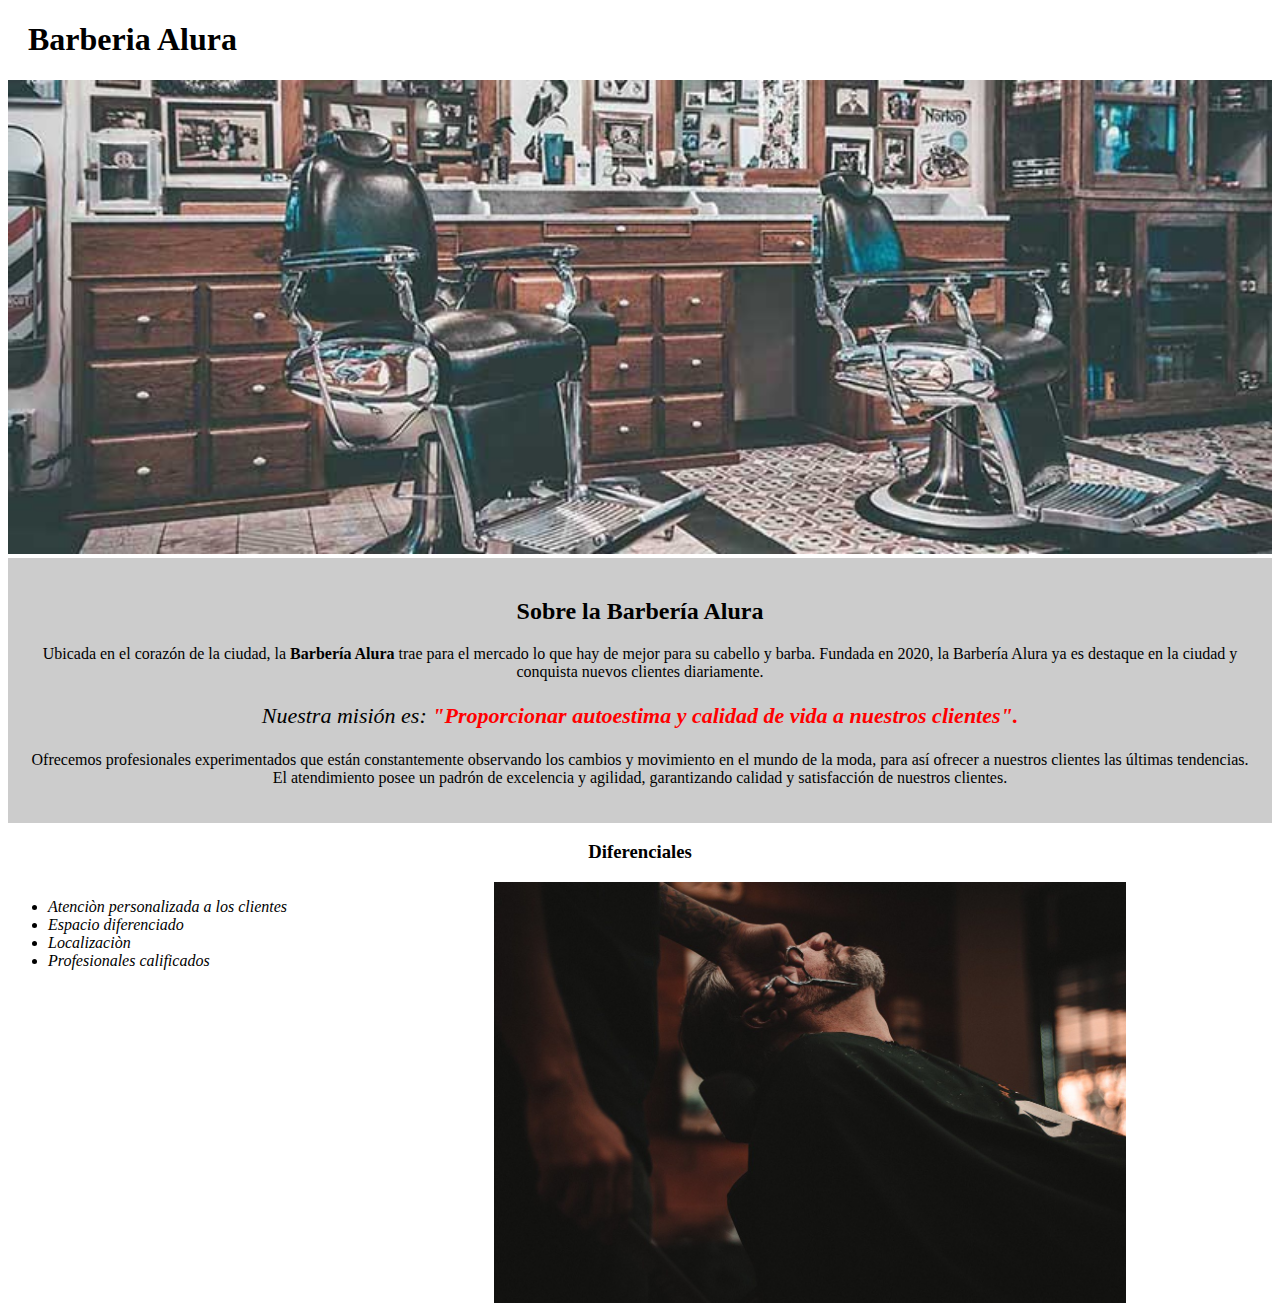
==== index.html @ 76ac4eed "subiendo a github" ====
<!DOCTYPE html>
<html lang="en">
<head>
    <meta charset="UTF-8">
    <meta name="viewport" content="width=device-width, initial-scale=1.0">
    <title>La barberia</title>
    <link rel="stylesheet" href="style.css">
   
</head>
<body>
    
    <header>
        <h1 class="titulo-principal"> Barberia Alura</h1>
       
    </header>
    
  

    <img class="banner"  src="imagenes/banner.jpg" alt="banner"  >

    <div class="principal">
        <h2 class="titulo-centrado">  Sobre la Barbería Alura</h2>

        <p >
            Ubicada en el corazón de la ciudad, la <strong> Barbería Alura </strong> trae para el mercado lo que hay de mejor para su cabello y barba. Fundada en 2020, la Barbería Alura ya es destaque en la ciudad y conquista nuevos clientes diariamente. 
        </p>
        <p class="mision">
            <em> Nuestra misión es: <strong>"Proporcionar autoestima y calidad de vida a nuestros clientes". </strong> 
        </p>

        </em>
        
        <p >
            Ofrecemos profesionales experimentados que están constantemente observando los cambios y movimiento en el mundo de la moda, para así ofrecer a nuestros clientes las últimas tendencias. El atendimiento posee un padrón de excelencia y agilidad, garantizando calidad y satisfacción de nuestros clientes.
        </p>

    </div class="diferenciales">

        <h3 class="titulo-centrado">Diferenciales</h3>
        <ul>
            <li class="items">Atenciòn personalizada a los clientes</li>
            <li class="items">Espacio diferenciado</li>
            <li class="items">Localizaciòn</li>
            <li class="items">Profesionales calificados</li>
        </ul>
        <img src="imagenes\diferenciales.jpg" alt="diferenciale.jpg"  class="imagenDiferenciales">

    <div>

    </div>
    

    
   
    
</body>
</html>
---- style.css ----
.principal{
    background: #ccc;
    padding: 20px;
}
.titulo-principal {
    padding-left: 20px;

}

.banner{
    width: 100%;
}



.titulo-centrado{
    text-align: center;
}
p{
    text-align: center;

}

em strong{
    color:red
}
.mision{
    font-size: 22px;
}

.diferenciales{
    background: #fff;
    padding: 30px;

}



ul{
  display: inline-block;
  vertical-align: top;
  width: 25%;
  margin-right: 10%;
}

.items{
    font-style: italic;
}
.imagenDiferenciales{
    width: 50%;
}
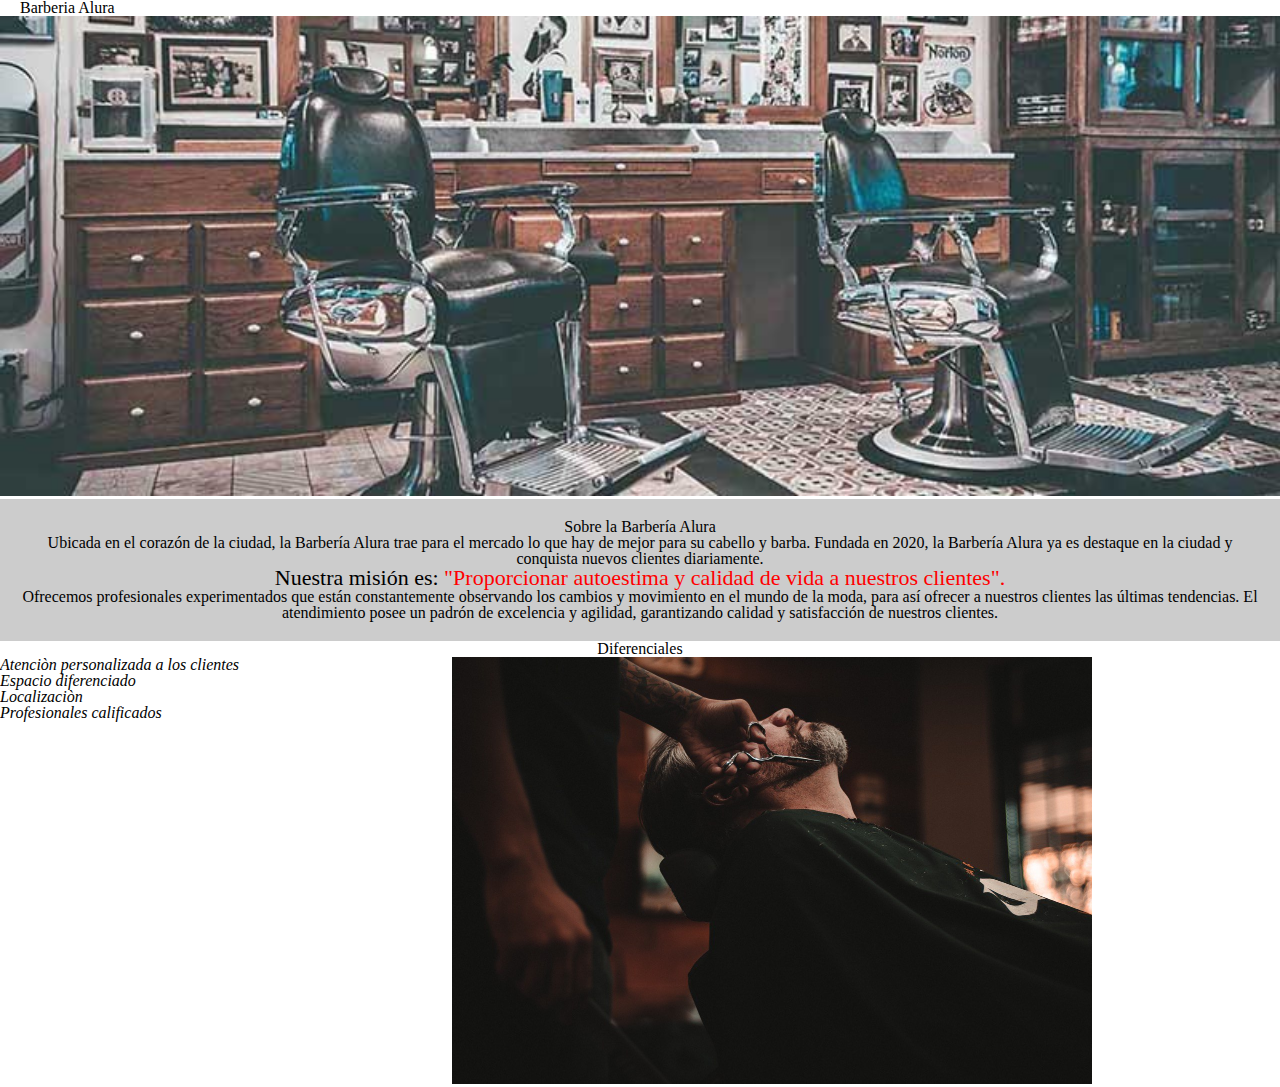
==== commit e85d6073: "creamos contactos.html y reasignamos los estilos" ====
--- a/index.html
+++ b/index.html
@@ -4,7 +4,8 @@
     <meta charset="UTF-8">
     <meta name="viewport" content="width=device-width, initial-scale=1.0">
     <title>La barberia</title>
-    <link rel="stylesheet" href="style.css">
+    <link rel="stylesheet" href="reset.css">
+    <link rel="stylesheet" href="style-home.css">
    
 </head>
 <body>
--- a/style-home.css
+++ b/style-home.css
@@ -0,0 +1,52 @@
+
+.principal{
+    background: #ccc;
+    padding: 20px;
+}
+.titulo-principal {
+    padding-left: 20px;
+
+}
+
+.banner{
+    width: 100%;
+}
+
+
+
+.titulo-centrado{
+    text-align: center;
+}
+p{
+    text-align: center;
+
+}
+
+em strong{
+    color:red
+}
+.mision{
+    font-size: 22px;
+}
+
+.diferenciales{
+    background: #fff;
+    padding: 30px;
+
+}
+
+
+
+ul{
+  display: inline-block;
+  vertical-align: top;
+  width: 25%;
+  margin-right: 10%;
+}
+
+.items{
+    font-style: italic;
+}
+.imagenDiferenciales{
+    width: 50%;
+}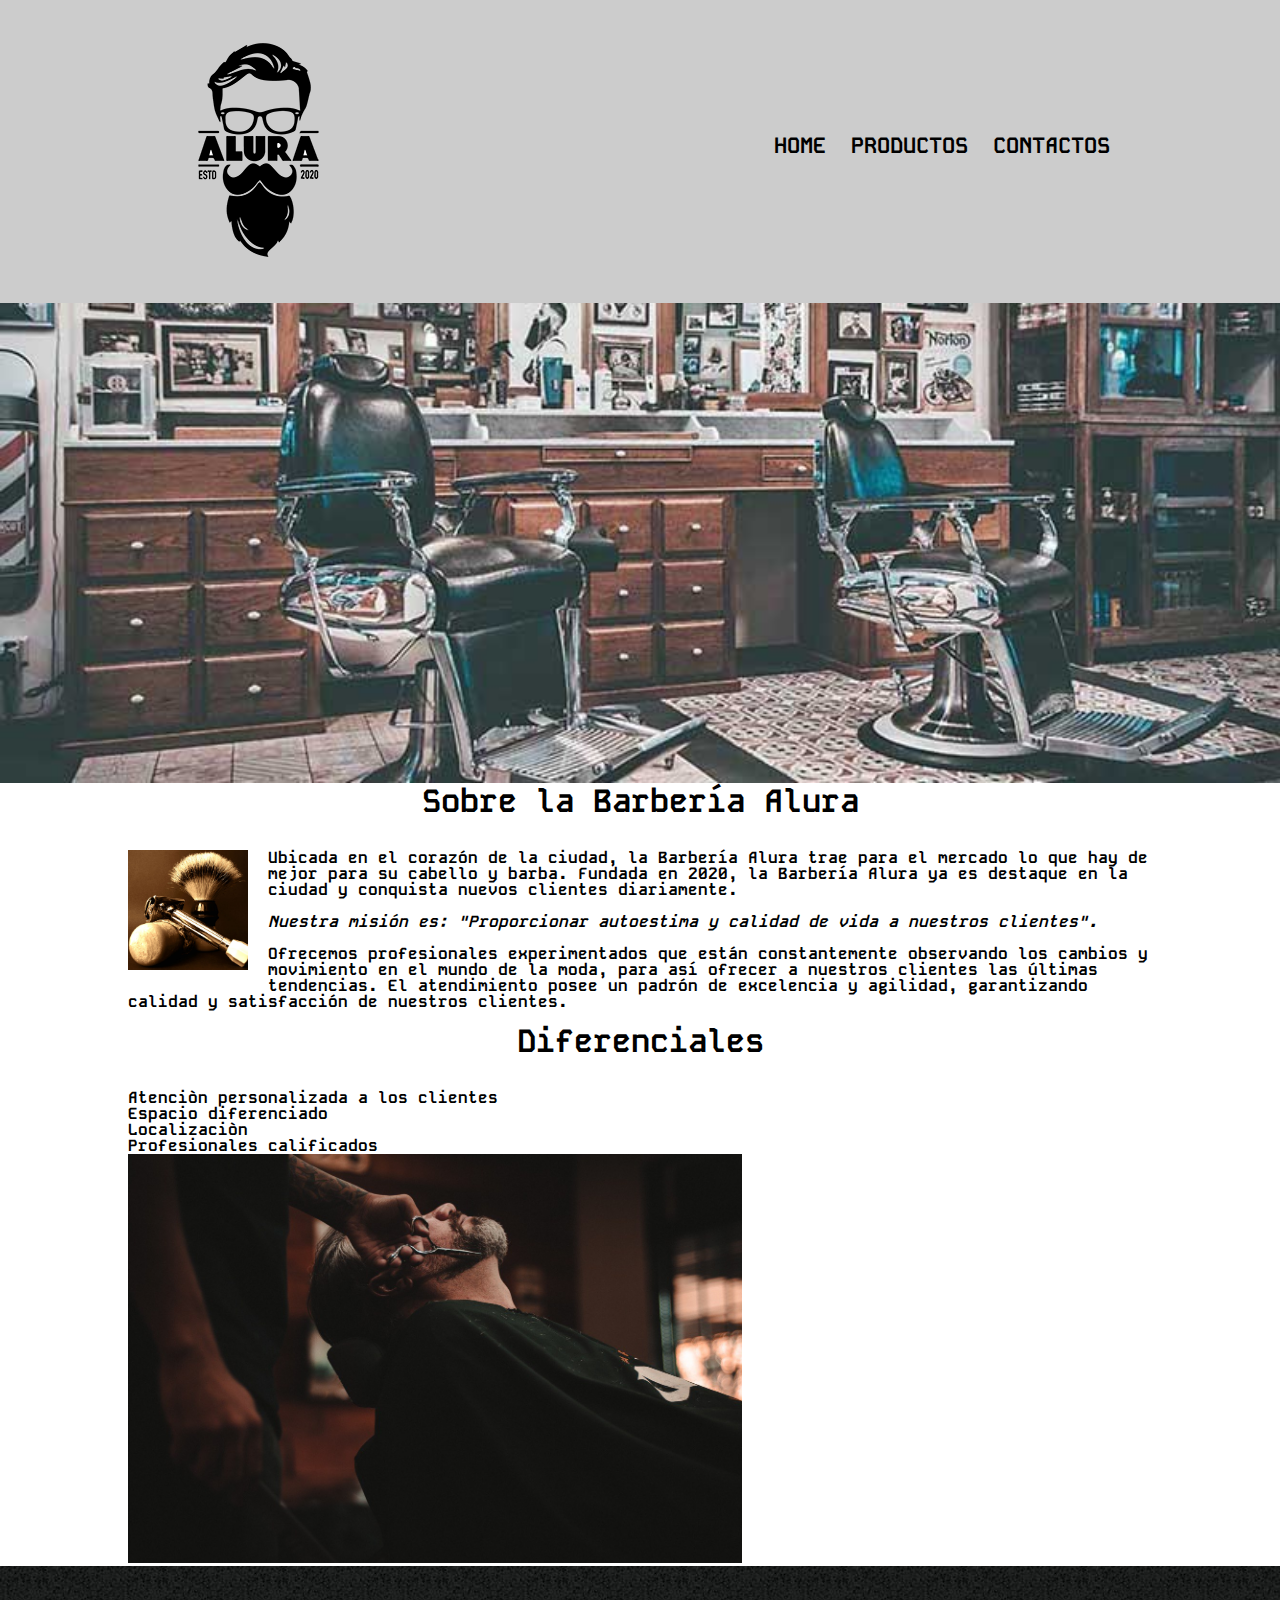
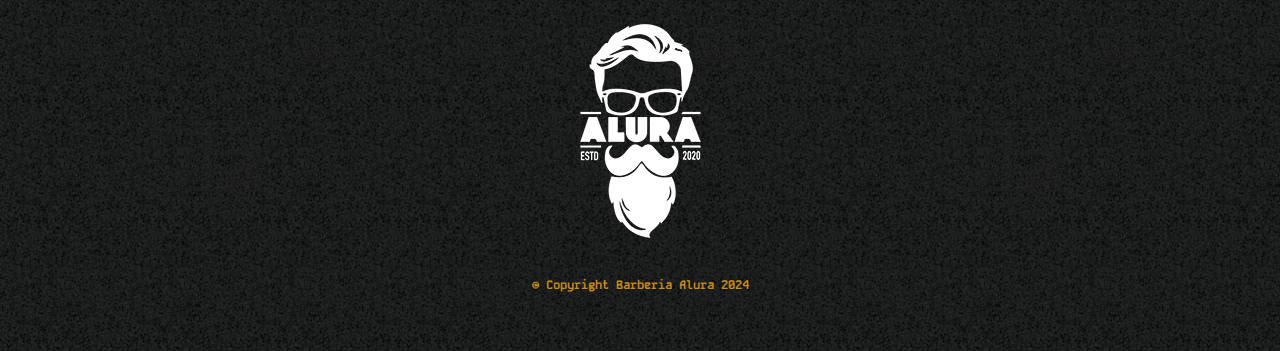
==== commit 1d913761: "se importo una fuente de google fonts,y se estructuro el index con su header main y footer,ademas de" ====
--- a/index.html
+++ b/index.html
@@ -5,50 +5,72 @@
     <meta name="viewport" content="width=device-width, initial-scale=1.0">
     <title>La barberia</title>
     <link rel="stylesheet" href="reset.css">
-    <link rel="stylesheet" href="style-home.css">
+    <link rel="stylesheet" href="style.css">
+    <link rel="preconnect" href="https://fonts.googleapis.com">
+<link rel="preconnect" href="https://fonts.gstatic.com" crossorigin>
+<link href="https://fonts.googleapis.com/css2?family=Caveat:wght@479&family=Kode+Mono:wght@400..700&display=swap" rel="stylesheet">
    
 </head>
 <body>
+    <header class="header">
+        <div class="caja">
+            <h1 ><img src= "imagenes/logo.png"  alt="logo.png"></h1>
+
+            <nav>
+                <ul>
+                    <li> <a href="index.html" target="_blank"> Home</a> </li>
+                    <li> <a href="productos.html" target="_blank">Productos</a> </li>
+                    <li><a href="#" target="_blank">Contactos</a></li>
+                </ul>    
+            </nav>
+        </div>    
+      
+    </header>
+
+    <img class="banner" src="imagenes/banner.jpg" alt="banner">   
+ 
+    <main>    
+        <section class="principal">
+            <h2 class="titulo-principal">  Sobre la Barbería Alura</h2>
+            <img src="imagenes/utensilios[1].jpg" alt="utensilios peluqueria" class="utensilios">
     
-    <header>
-        <h1 class="titulo-principal"> Barberia Alura</h1>
+            <p >
+                Ubicada en el corazón de la ciudad, la <strong> Barbería Alura </strong> trae para el mercado lo que hay de mejor para su cabello y barba. Fundada en 2020, la Barbería Alura ya es destaque en la ciudad y conquista nuevos clientes diariamente. 
+            </p>
+            <p class="mision">
+                <em> Nuestra misión es: <strong>"Proporcionar autoestima y calidad de vida a nuestros clientes". </strong> 
+            </p>
+    
+            </em>
+            
+            <p >
+                Ofrecemos profesionales experimentados que están constantemente observando los cambios y movimiento en el mundo de la moda, para así ofrecer a nuestros clientes las últimas tendencias. El atendimiento posee un padrón de excelencia y agilidad, garantizando calidad y satisfacción de nuestros clientes.
+            </p>
+        </section>
+    
+        <section class="diferenciales">
+    
+            <h3 class="titulo-principal">Diferenciales</h3>
+            <ul>
+                <li class="items">Atenciòn personalizada a los clientes</li>
+                <li class="items">Espacio diferenciado</li>
+                <li class="items">Localizaciòn</li>
+                <li class="items">Profesionales calificados</li>
+            </ul>
+            <img src="imagenes\diferenciales.jpg" alt="diferenciale.jpg"  class="imagenDiferenciales">
+    
        
-    </header>
     
-  
+        </section>
 
-    <img class="banner"  src="imagenes/banner.jpg" alt="banner"  >
+    </main>
 
-    <div class="principal">
-        <h2 class="titulo-centrado">  Sobre la Barbería Alura</h2>
-
-        <p >
-            Ubicada en el corazón de la ciudad, la <strong> Barbería Alura </strong> trae para el mercado lo que hay de mejor para su cabello y barba. Fundada en 2020, la Barbería Alura ya es destaque en la ciudad y conquista nuevos clientes diariamente. 
+    <footer>
+        <img src="imagenes/logo-blanco.png" alt="logo blanco">
+        <p class="copyright">
+            &copy Copyright Barberia Alura 2024
         </p>
-        <p class="mision">
-            <em> Nuestra misión es: <strong>"Proporcionar autoestima y calidad de vida a nuestros clientes". </strong> 
-        </p>
-
-        </em>
-        
-        <p >
-            Ofrecemos profesionales experimentados que están constantemente observando los cambios y movimiento en el mundo de la moda, para así ofrecer a nuestros clientes las últimas tendencias. El atendimiento posee un padrón de excelencia y agilidad, garantizando calidad y satisfacción de nuestros clientes.
-        </p>
-
-    </div class="diferenciales">
-
-        <h3 class="titulo-centrado">Diferenciales</h3>
-        <ul>
-            <li class="items">Atenciòn personalizada a los clientes</li>
-            <li class="items">Espacio diferenciado</li>
-            <li class="items">Localizaciòn</li>
-            <li class="items">Profesionales calificados</li>
-        </ul>
-        <img src="imagenes\diferenciales.jpg" alt="diferenciale.jpg"  class="imagenDiferenciales">
-
-    <div>
-
-    </div>
+    </footer>
     
 
     
--- a/style.css
+++ b/style.css
@@ -0,0 +1,196 @@
+
+body{ 
+  font-family: "Kode Mono", monospace;
+  font-optical-sizing: auto;
+  font-weight: 700;
+  font-style: normal;
+}
+
+.header{
+    background: #ccc;  
+    padding: 25px 0;
+
+}
+.caja{
+    width: 940px;
+    position: relative;
+    margin: 0 auto;
+
+}
+nav{
+    position: absolute;
+    top: 110px;
+    right: 0;
+}
+
+nav li{
+    display: inline-block; 
+    margin-left: 15px;
+
+  
+   
+}
+
+nav  a{
+    text-transform: uppercase;
+    text-decoration: none;
+    color: black;
+    font-size: 22px;
+    font-weight: bold;
+}
+
+nav a:hover{
+    color: #c78c19;
+    text-decoration: underline;
+
+}
+.productos{
+    width: 940px;
+    margin: 0 auto;
+    padding: 50px;
+}
+.productos li{
+    display: inline-block;
+    text-align: center;
+    width: 30%;
+    vertical-align: top;
+    margin: 0 1.5%;
+    padding: 30px 20px;
+    box-sizing: border-box;
+    border-color:#000 ;
+    border-width: 3px;border-style:dashed;
+    border-top-width: 10px ;
+    border-radius: 15px;
+
+}
+
+.productos li:hover{
+    border-color:chocolate;
+    
+}
+
+.productos li:active{
+    border-color: aqua;
+}
+.productos h2{
+    font-size: 30px;
+    font-weight: bold;
+
+}
+
+.productos li:hover h2{
+    font-size: 33px;
+
+}
+
+.producto-descripcion{
+    font-size: 18px;
+
+}
+.producto-precio{
+    font-size: 22px;
+    font-weight: bold;
+    margin-top: 12px;
+
+}
+footer{
+   text-align: center;
+    background:url(imagenes/bg.jpg);
+  
+    padding: 40px;
+   
+
+}
+.copyright{
+    color: #c78c19;
+    font-size: 12px; 
+    margin: 20px; 
+  }
+
+  main{
+    width: 80%;
+    margin: 0 auto;
+
+  }
+ 
+
+  form{
+    margin: 40px 0;
+  }
+
+  form label, form legend {
+    display: block;
+    font-size: 22px;
+    margin: 0 0 10px;
+  }
+  .input-padron {
+    display: block;
+    margin: 0 0 20px;
+    padding: 10px 25px;
+    width: 50%;
+  }
+  .check{
+    margin: 20px 0;
+  }
+
+  .enviar{
+    width: 37.5%;
+    padding: 15px;
+    font-size: 18px;
+    font-weight: bold;
+    border-radius: 7px;
+    background-color: orange;
+    transition: 1s all;
+    cursor: pointer;
+    color:blue;
+    border: none;
+
+  }
+  .enviar:hover{
+    background-color: blue;
+    color: darkgoldenrod;
+    transform: scale(1.7) rotate(-15deg);
+  }
+  table{
+    margin: 40px;
+
+  }
+  thead{
+    background-color: #555;
+    color: #ccc;
+    font-weight: bold;
+  }
+  td,th{
+    border: solid black 2px;
+    padding: 8px 15px;
+  }
+/* css para el index*/
+  .banner{
+    width: 100%;
+}
+.titulo-principal{
+  text-align: center;
+  font-size: 2em;
+  margin: 0 0 1em;
+
+}
+.utensilios{
+
+  width: 120px;
+  float:left;
+  margin: 0 20px 20px 0;
+}
+
+.principal p {
+  margin: 0 0 1em;
+}
+.principal strong{
+  font-weight: bold;
+}
+.principal em{
+  font-style: italic;
+
+}
+.imagenDiferenciales{
+  width: 60%;
+}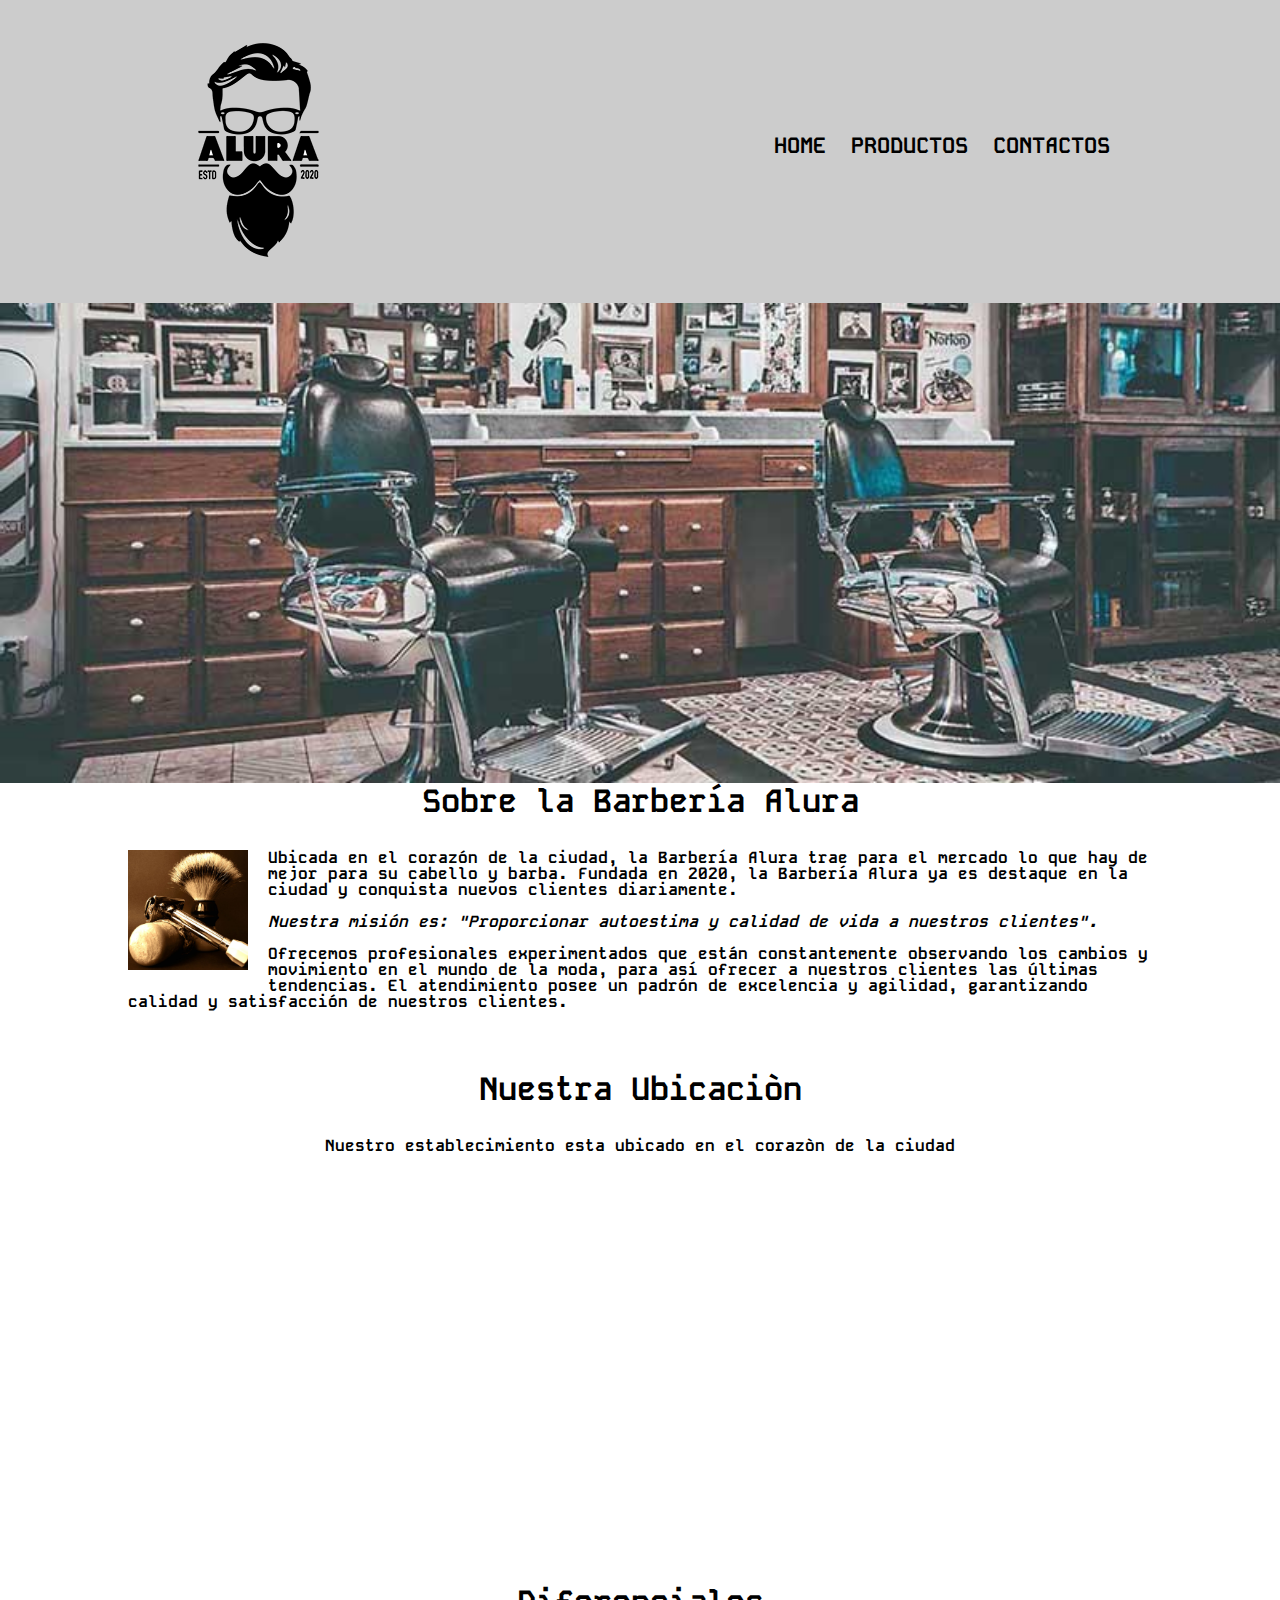
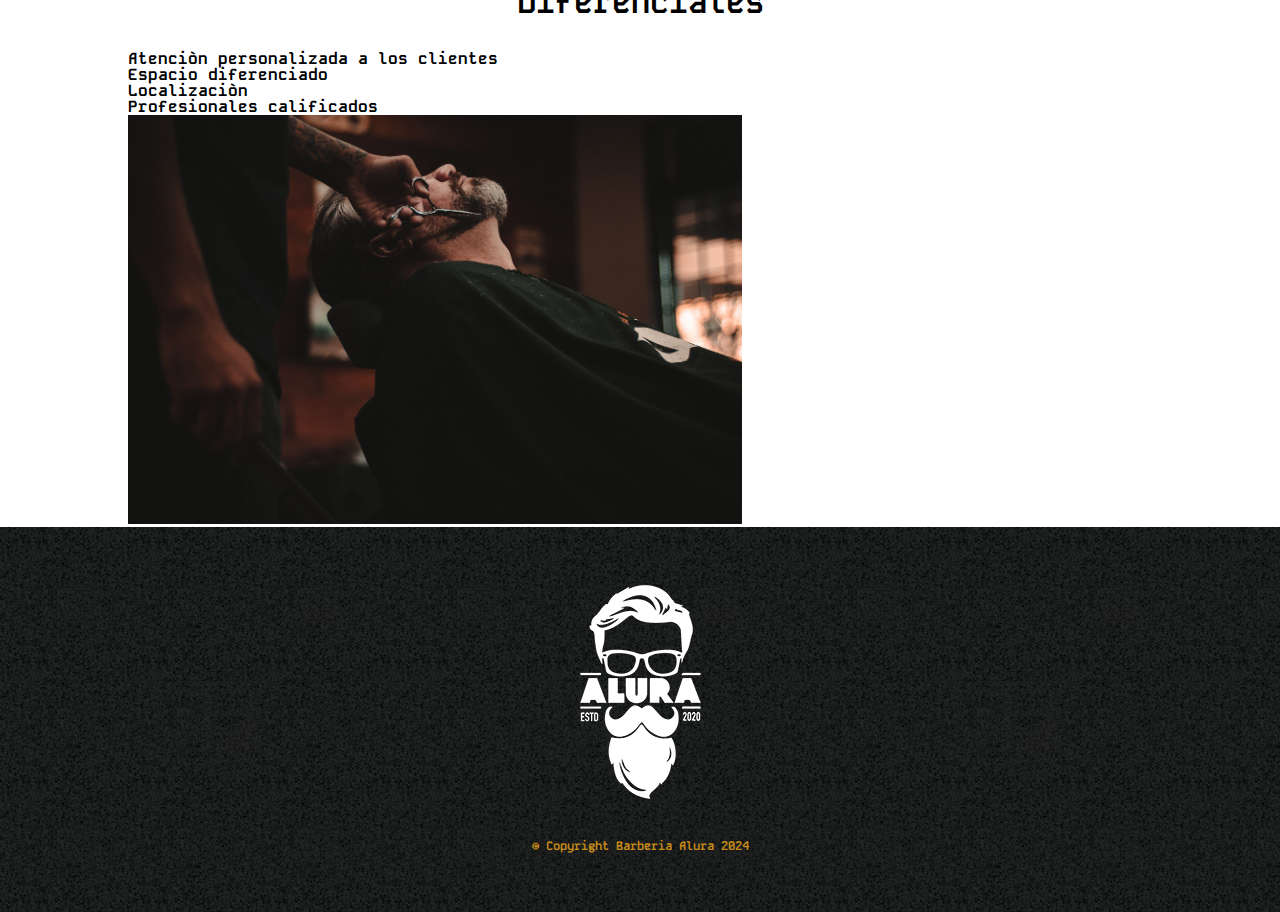
==== commit c49ea8b9: "incrustar un mapa en la pagina para ubicar nuestro establecimiento" ====
--- a/index.html
+++ b/index.html
@@ -47,6 +47,14 @@
                 Ofrecemos profesionales experimentados que están constantemente observando los cambios y movimiento en el mundo de la moda, para así ofrecer a nuestros clientes las últimas tendencias. El atendimiento posee un padrón de excelencia y agilidad, garantizando calidad y satisfacción de nuestros clientes.
             </p>
         </section>
+
+        <section class="mapa">
+            <h3 class="titulo-principal">Nuestra Ubicaciòn</h3>
+            <p>Nuestro establecimiento esta ubicado en el corazòn de la ciudad</p>
+            <iframe src="https://www.google.com/maps/embed?pb=!1m16!1m12!1m3!1d987.7966436602579!2d-75.41291778309535!3d7.979658122981982!2m3!1f0!2f0!3f0!3m2!1i1024!2i768!4f13.1!2m1!1sRestaurantes!5e0!3m2!1ses!2sco!4v1708799829585!5m2!1ses!2sco" width="100%" height="350" style="border:0;" allowfullscreen="" loading="lazy" referrerpolicy="no-referrer-when-downgrade"></iframe>
+
+
+        </section>
     
         <section class="diferenciales">
     
--- a/style.css
+++ b/style.css
@@ -191,6 +191,14 @@
   font-style: italic;
 
 }
+
+.mapa{
+  padding: 3em 0;
+}
+ .mapa p{
+  text-align: center;
+  margin: 0 0 2em;
+ }
 .imagenDiferenciales{
   width: 60%;
 }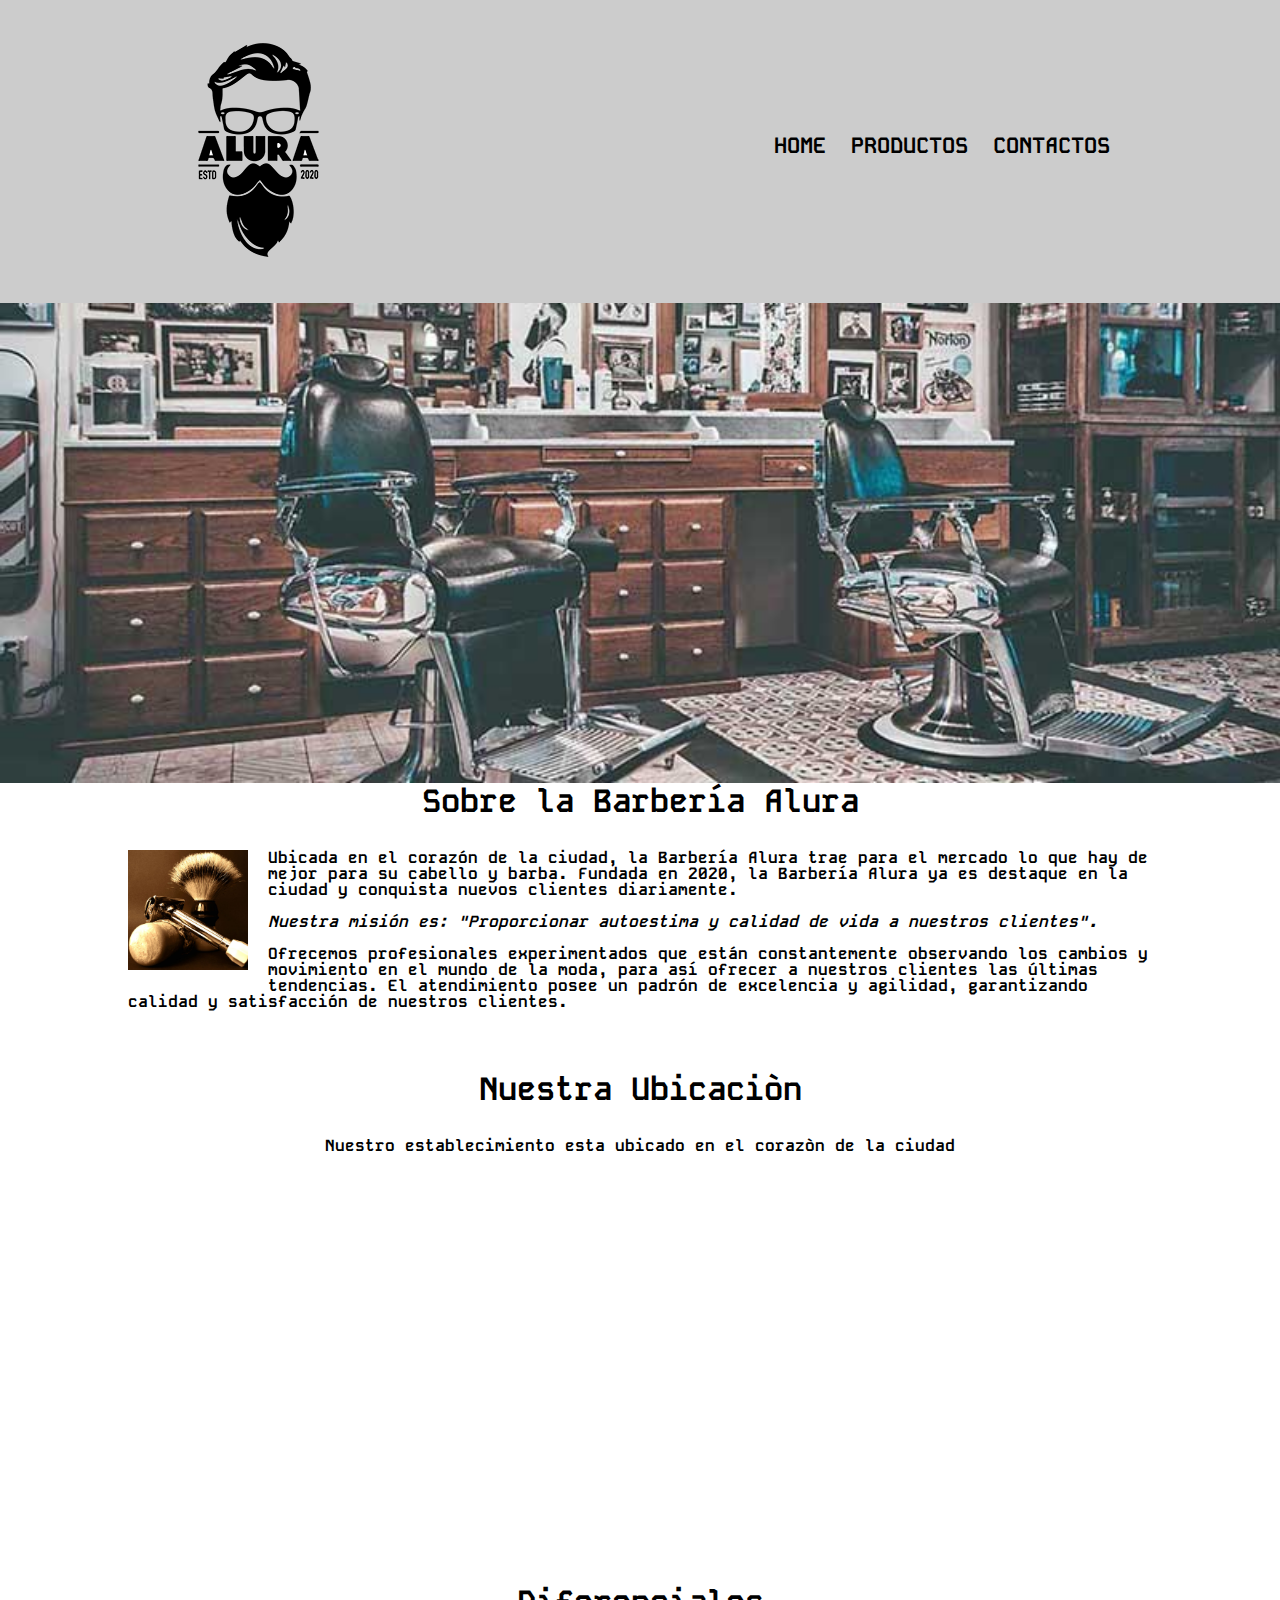
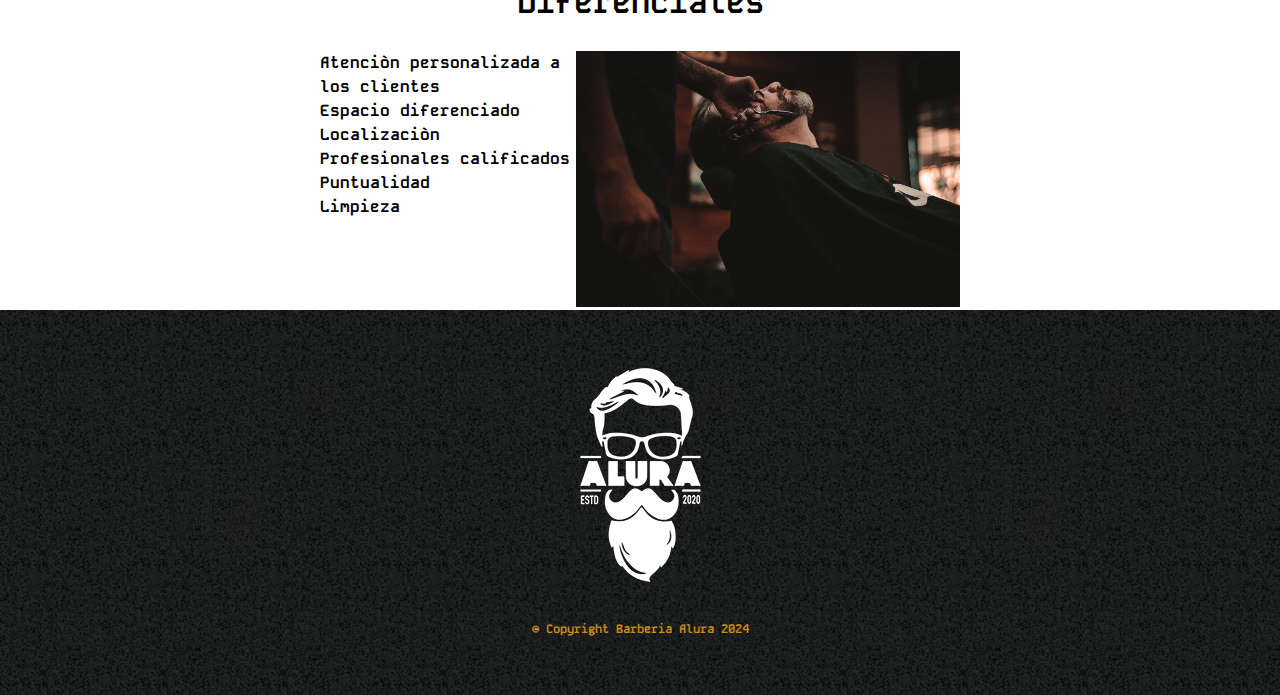
==== commit a3b6901f: "configuramos nustros diferenciales en un div,a la lista le dimos display inline-block y juntamos el " ====
--- a/index.html
+++ b/index.html
@@ -57,18 +57,21 @@
         </section>
     
         <section class="diferenciales">
-    
+                
             <h3 class="titulo-principal">Diferenciales</h3>
-            <ul>
-                <li class="items">Atenciòn personalizada a los clientes</li>
-                <li class="items">Espacio diferenciado</li>
-                <li class="items">Localizaciòn</li>
-                <li class="items">Profesionales calificados</li>
-            </ul>
-            <img src="imagenes\diferenciales.jpg" alt="diferenciale.jpg"  class="imagenDiferenciales">
-    
-       
-    
+
+            <div class="contenido-diferenciales">
+                <ul class="lista-diferenciales">
+                    <li class="items">Atenciòn personalizada a los clientes</li>
+                    <li class="items">Espacio diferenciado</li>
+                    <li class="items">Localizaciòn</li>
+                    <li class="items">Profesionales calificados</li>
+                    <li class="items">Puntualidad</li>
+                    <li class="items">Limpieza</li>
+                </ul><img src="imagenes/diferenciales.jpg" alt="diferenciales"  class="imagen-diferenciales">
+
+            </div>  
+              
         </section>
 
     </main>
--- a/style.css
+++ b/style.css
@@ -199,6 +199,24 @@
   text-align: center;
   margin: 0 0 2em;
  }
-.imagenDiferenciales{
+
+ .contenido-diferenciales{
+  width: 640px;
+  margin: 0 auto;
+ }
+
+ .lista-diferenciales{
+  width: 40%;
+  display: inline-block;
+  vertical-align: top;
+ }
+
+ .items{
+  line-height: 1.5;
+
+ }
+
+.imagen-diferenciales{
   width: 60%;
+ 
 }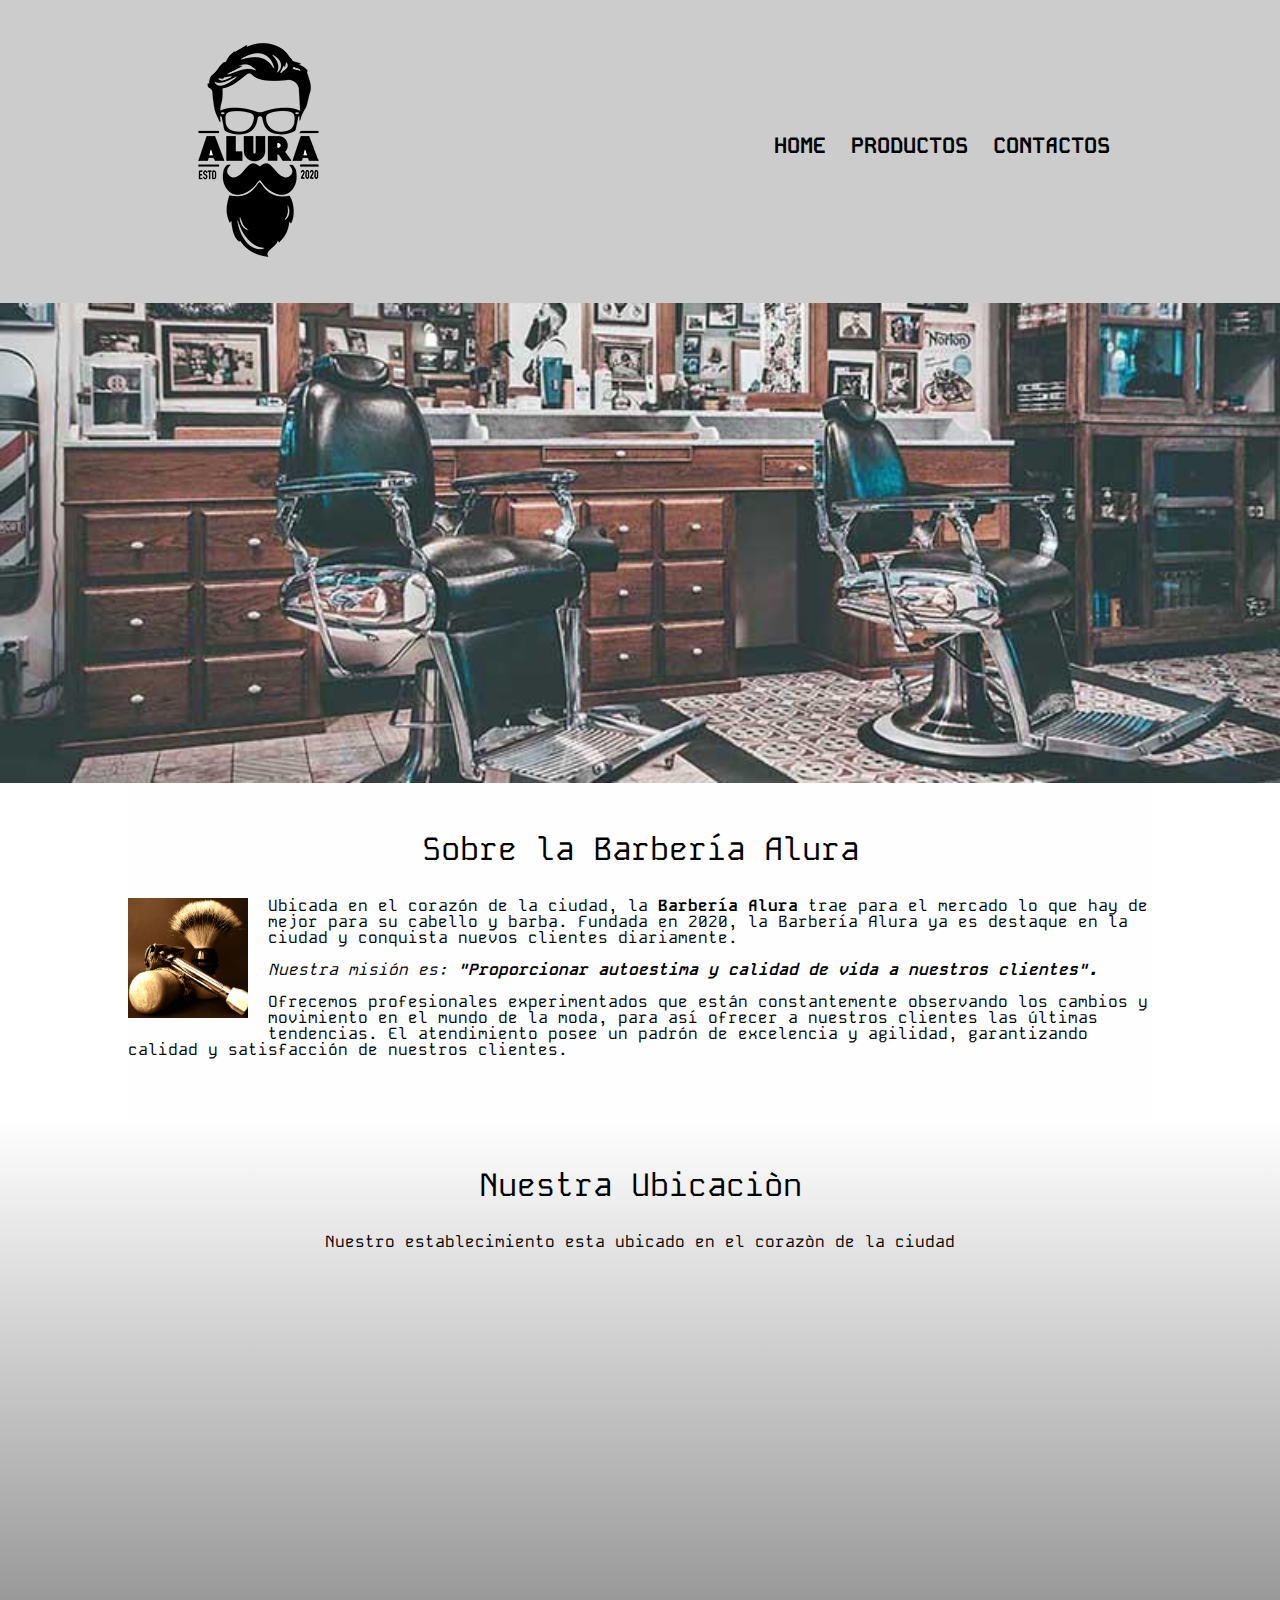
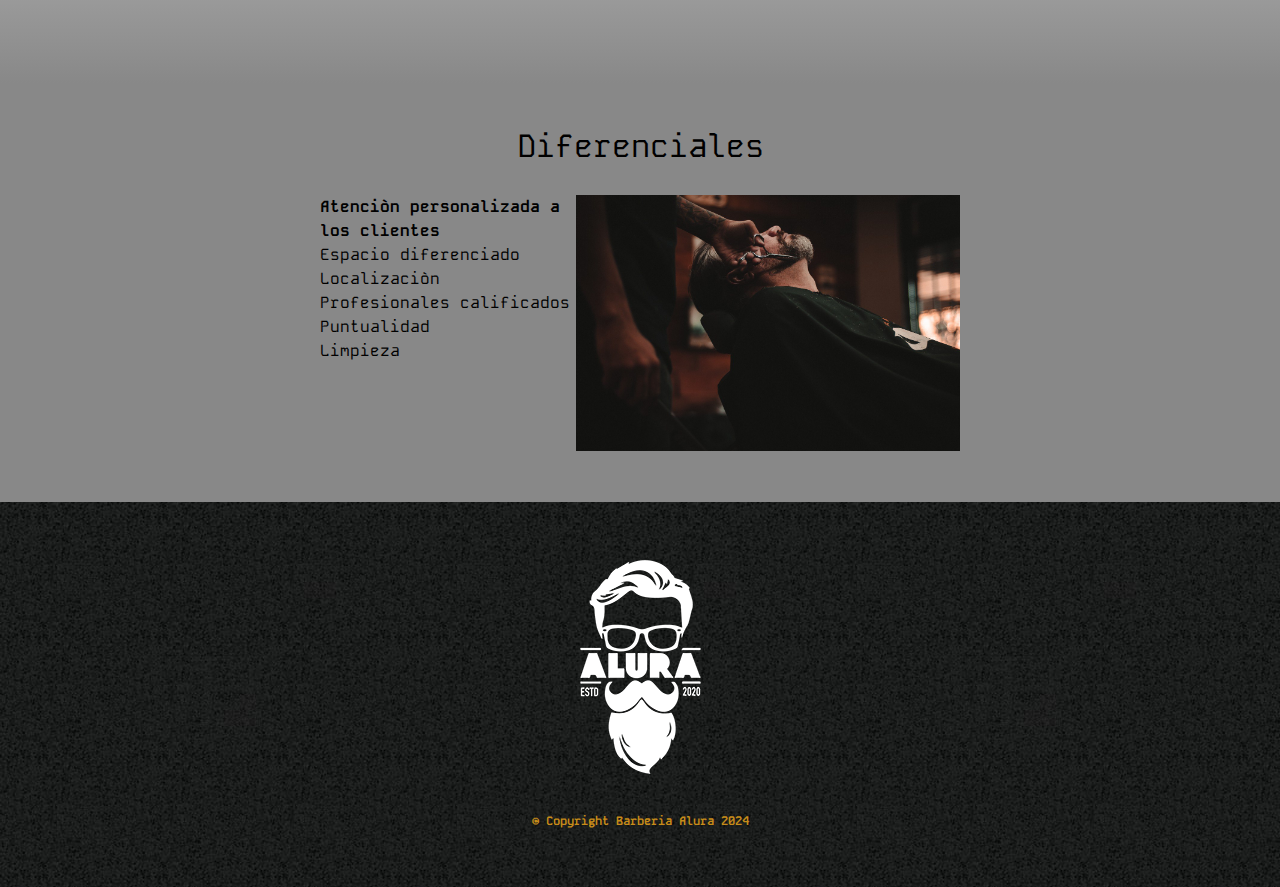
==== commit eec386cf: "uso de linear-gradient y radial-gradient para la transcion de colores  en las tres secciones para ir" ====
--- a/index.html
+++ b/index.html
@@ -31,7 +31,7 @@
  
     <main>    
         <section class="principal">
-            <h2 class="titulo-principal">  Sobre la Barbería Alura</h2>
+            <h2 class="titulo-principal">Sobre la Barbería Alura</h2>
             <img src="imagenes/utensilios[1].jpg" alt="utensilios peluqueria" class="utensilios">
     
             <p >
@@ -51,9 +51,9 @@
         <section class="mapa">
             <h3 class="titulo-principal">Nuestra Ubicaciòn</h3>
             <p>Nuestro establecimiento esta ubicado en el corazòn de la ciudad</p>
-            <iframe src="https://www.google.com/maps/embed?pb=!1m16!1m12!1m3!1d987.7966436602579!2d-75.41291778309535!3d7.979658122981982!2m3!1f0!2f0!3f0!3m2!1i1024!2i768!4f13.1!2m1!1sRestaurantes!5e0!3m2!1ses!2sco!4v1708799829585!5m2!1ses!2sco" width="100%" height="350" style="border:0;" allowfullscreen="" loading="lazy" referrerpolicy="no-referrer-when-downgrade"></iframe>
 
-
+            <div class="mapa-contenido">  <iframe src="https://www.google.com/maps/embed?pb=!1m16!1m12!1m3!1d987.7966436602579!2d-75.41291778309535!3d7.979658122981982!2m3!1f0!2f0!3f0!3m2!1i1024!2i768!4f13.1!2m1!1sRestaurantes!5e0!3m2!1ses!2sco!4v1708799829585!5m2!1ses!2sco" width="100%" height="350" style="border:0;" allowfullscreen="" loading="lazy" referrerpolicy="no-referrer-when-downgrade"></iframe>
+            </div>        
         </section>
     
         <section class="diferenciales">
--- a/style.css
+++ b/style.css
@@ -15,8 +15,8 @@
     width: 940px;
     position: relative;
     margin: 0 auto;
-
-}
+}
+
 nav{
     position: absolute;
     top: 110px;
@@ -25,9 +25,7 @@
 
 nav li{
     display: inline-block; 
-    margin-left: 15px;
-
-  
+    margin-left: 15px; 
    
 }
 
@@ -42,8 +40,8 @@
 nav a:hover{
     color: #c78c19;
     text-decoration: underline;
-
-}
+}
+
 .productos{
     width: 940px;
     margin: 0 auto;
@@ -65,54 +63,43 @@
 }
 
 .productos li:hover{
-    border-color:chocolate;
-    
+    border-color:chocolate;    
 }
 
 .productos li:active{
     border-color: aqua;
 }
+
 .productos h2{
     font-size: 30px;
     font-weight: bold;
-
 }
 
 .productos li:hover h2{
     font-size: 33px;
-
 }
 
 .producto-descripcion{
     font-size: 18px;
-
-}
+}
+
 .producto-precio{
     font-size: 22px;
     font-weight: bold;
     margin-top: 12px;
-
-}
+}
+
 footer{
    text-align: center;
-    background:url(imagenes/bg.jpg);
-  
-    padding: 40px;
-   
-
-}
+    background:url(imagenes/bg.jpg);  
+    padding: 40px; 
+}
+
 .copyright{
     color: #c78c19;
     font-size: 12px; 
     margin: 20px; 
-  }
-
-  main{
-    width: 80%;
-    margin: 0 auto;
-
-  }
- 
+  } 
 
   form{
     margin: 40px 0;
@@ -164,10 +151,22 @@
     border: solid black 2px;
     padding: 8px 15px;
   }
+
+
 /* css para el index*/
   .banner{
     width: 100%;
 }
+main{
+  font-weight: lighter;
+}
+.principal{
+  padding: 3em 0;
+  background-color: #fefefe;
+  width: 80%;
+  margin: 0 auto;
+}
+
 .titulo-principal{
   text-align: center;
   font-size: 2em;
@@ -194,15 +193,28 @@
 
 .mapa{
   padding: 3em 0;
-}
+  background:linear-gradient(#fefefe,#888);
+}
+
  .mapa p{
   text-align: center;
   margin: 0 0 2em;
  }
+ .mapa-contenido{
+  width: 80%;
+  margin: 0 auto;
+ }
+
+ .diferenciales{
+  background: #888;
+  padding: 3em 0;
+
+ }
 
  .contenido-diferenciales{
   width: 640px;
   margin: 0 auto;
+ 
  }
 
  .lista-diferenciales{
@@ -213,7 +225,12 @@
 
  .items{
   line-height: 1.5;
-
+  
+ }
+
+ .items:first-child{
+  font-weight: bold;
+  
  }
 
 .imagen-diferenciales{
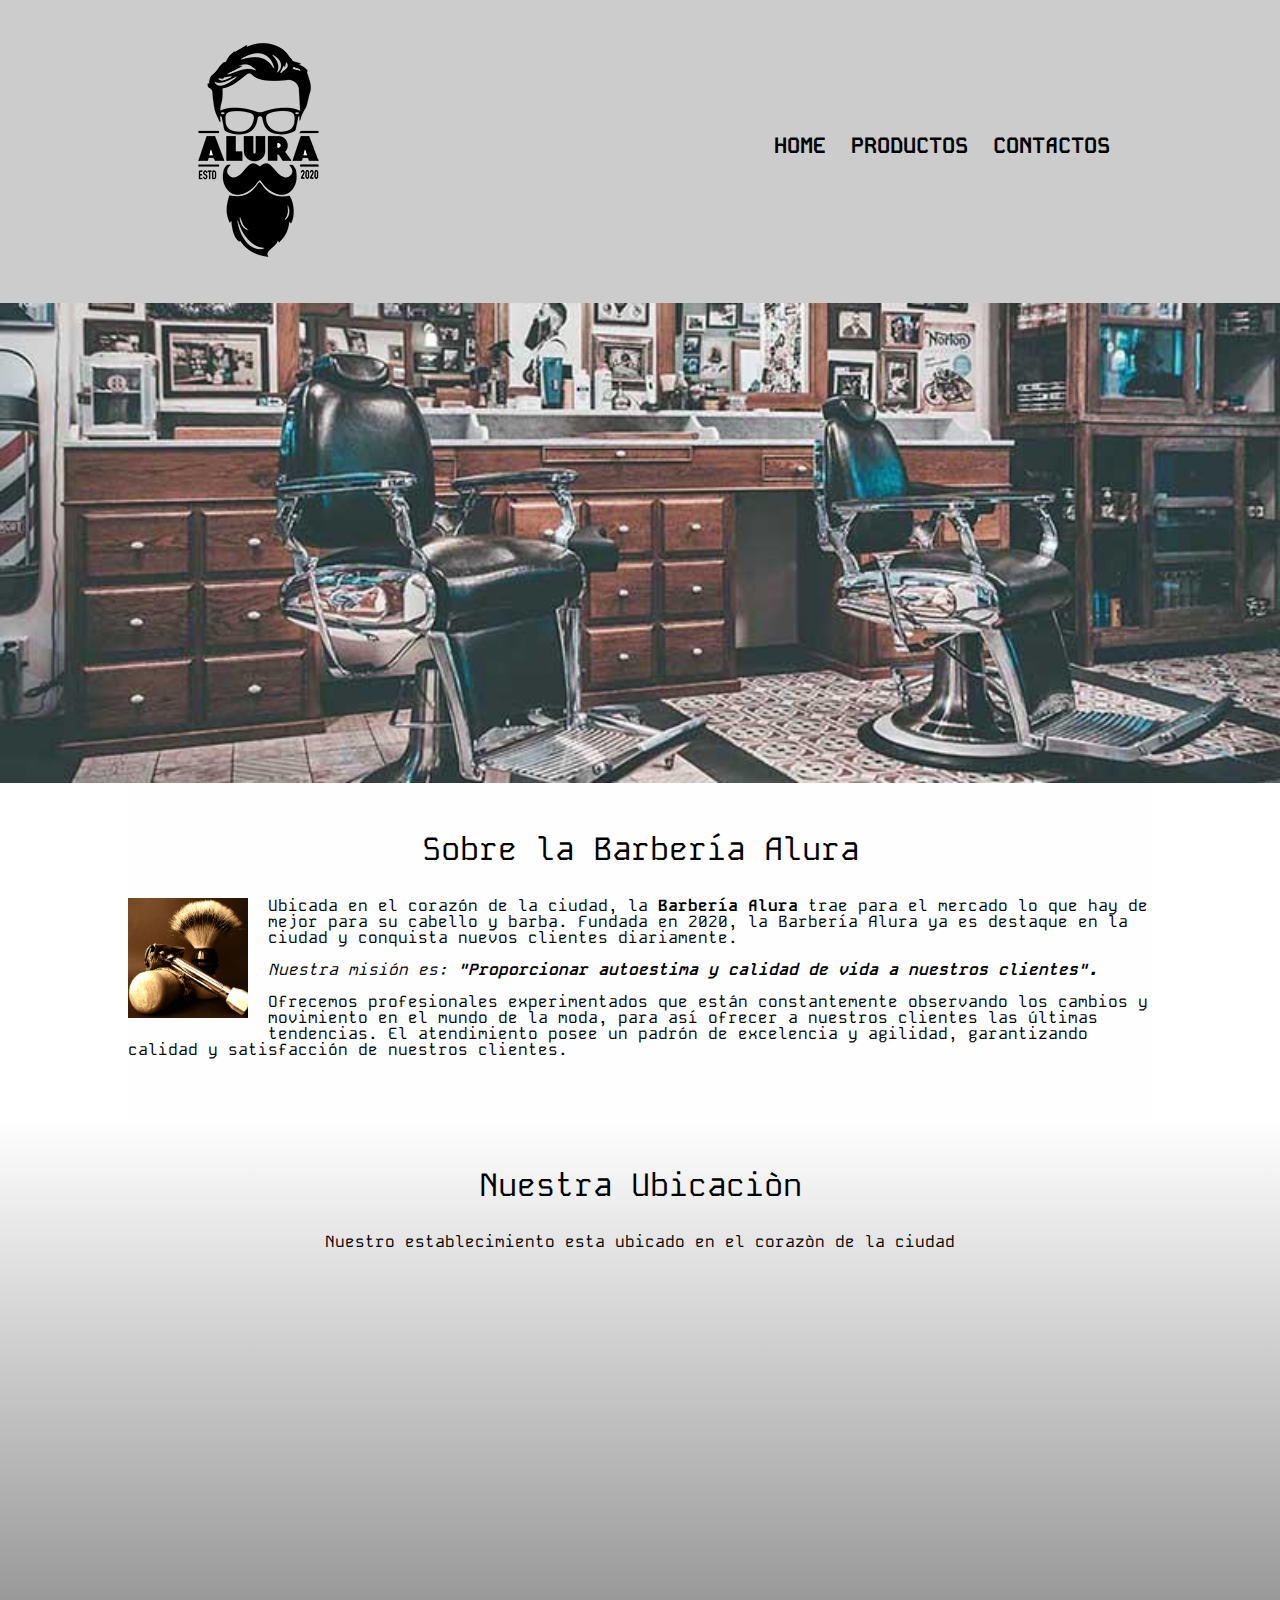
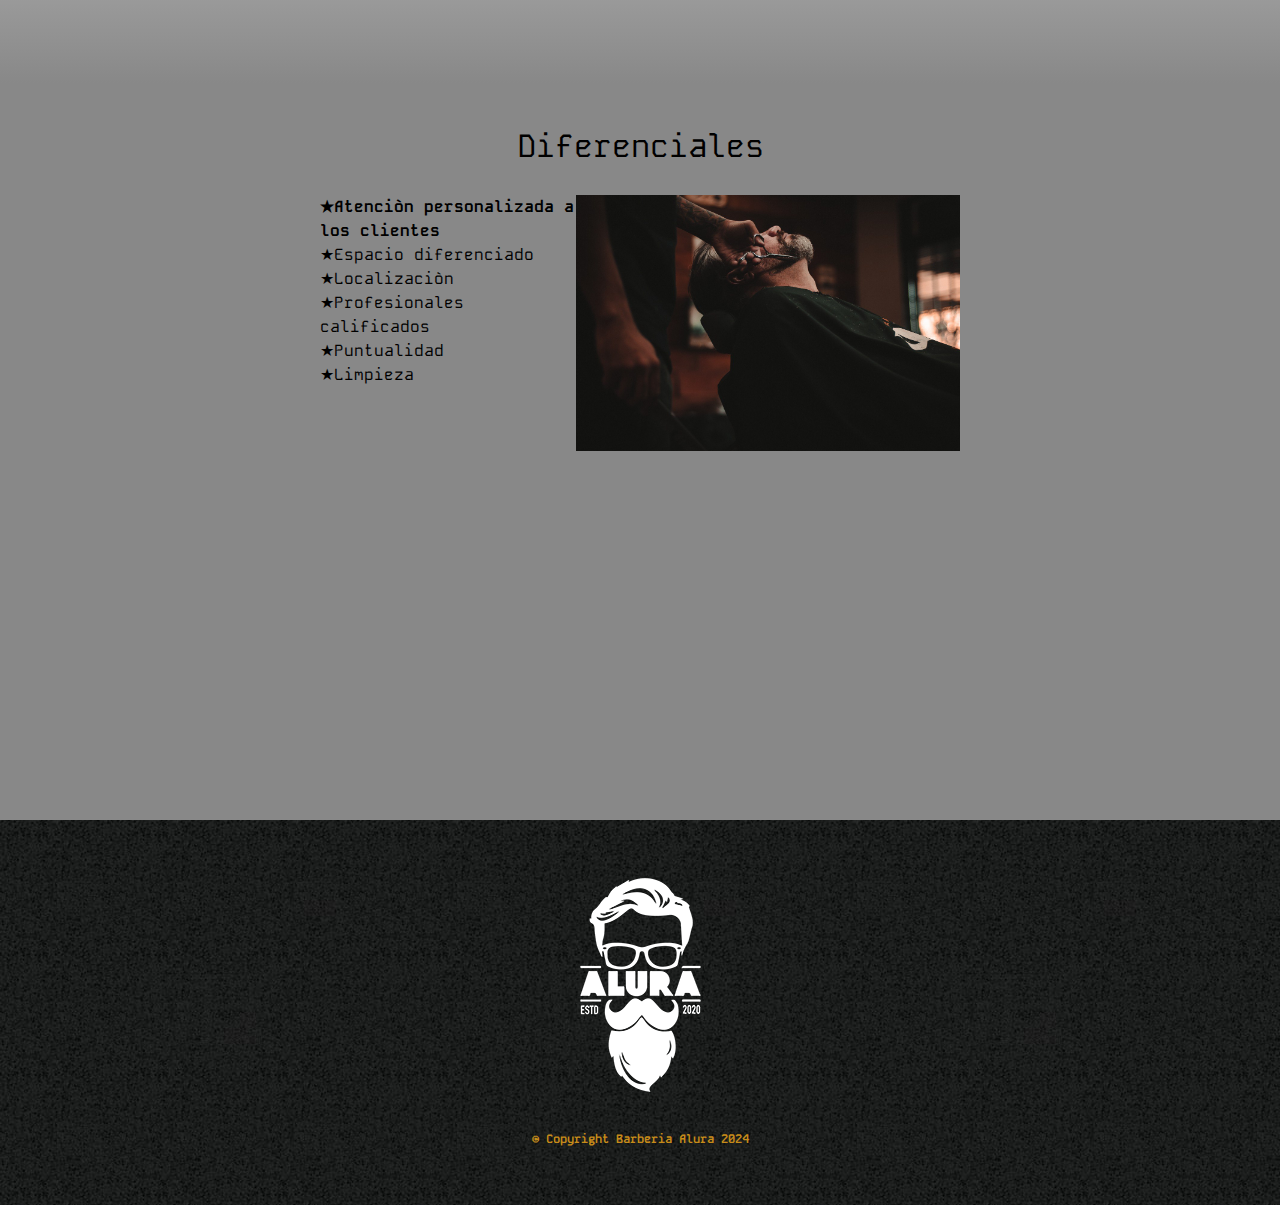
==== commit 8785d71c: "aplicacion de seudoelementos before,after,first-letter,first-line" ====
--- a/index.html
+++ b/index.html
@@ -69,8 +69,11 @@
                     <li class="items">Puntualidad</li>
                     <li class="items">Limpieza</li>
                 </ul><img src="imagenes/diferenciales.jpg" alt="diferenciales"  class="imagen-diferenciales">
+                <div class="video"><iframe width="560" height="315" src="https://www.youtube.com/embed/zbyCZUy103E?si=4eYA1x1xK9UwQdpe&amp;start=146" title="YouTube video player" frameborder="0" allow="accelerometer; autoplay; clipboard-write; encrypted-media; gyroscope; picture-in-picture; web-share" allowfullscreen></iframe>
+                </div>
 
             </div>  
+           
               
         </section>
 
--- a/style.css
+++ b/style.css
@@ -173,8 +173,8 @@
   margin: 0 0 1em;
 
 }
+
 .utensilios{
-
   width: 120px;
   float:left;
   margin: 0 20px 20px 0;
@@ -224,9 +224,10 @@
  }
 
  .items{
-  line-height: 1.5;
-  
- }
+  line-height: 1.5;  
+ }  .items:before{
+  content:"★"
+}
 
  .items:first-child{
   font-weight: bold;
